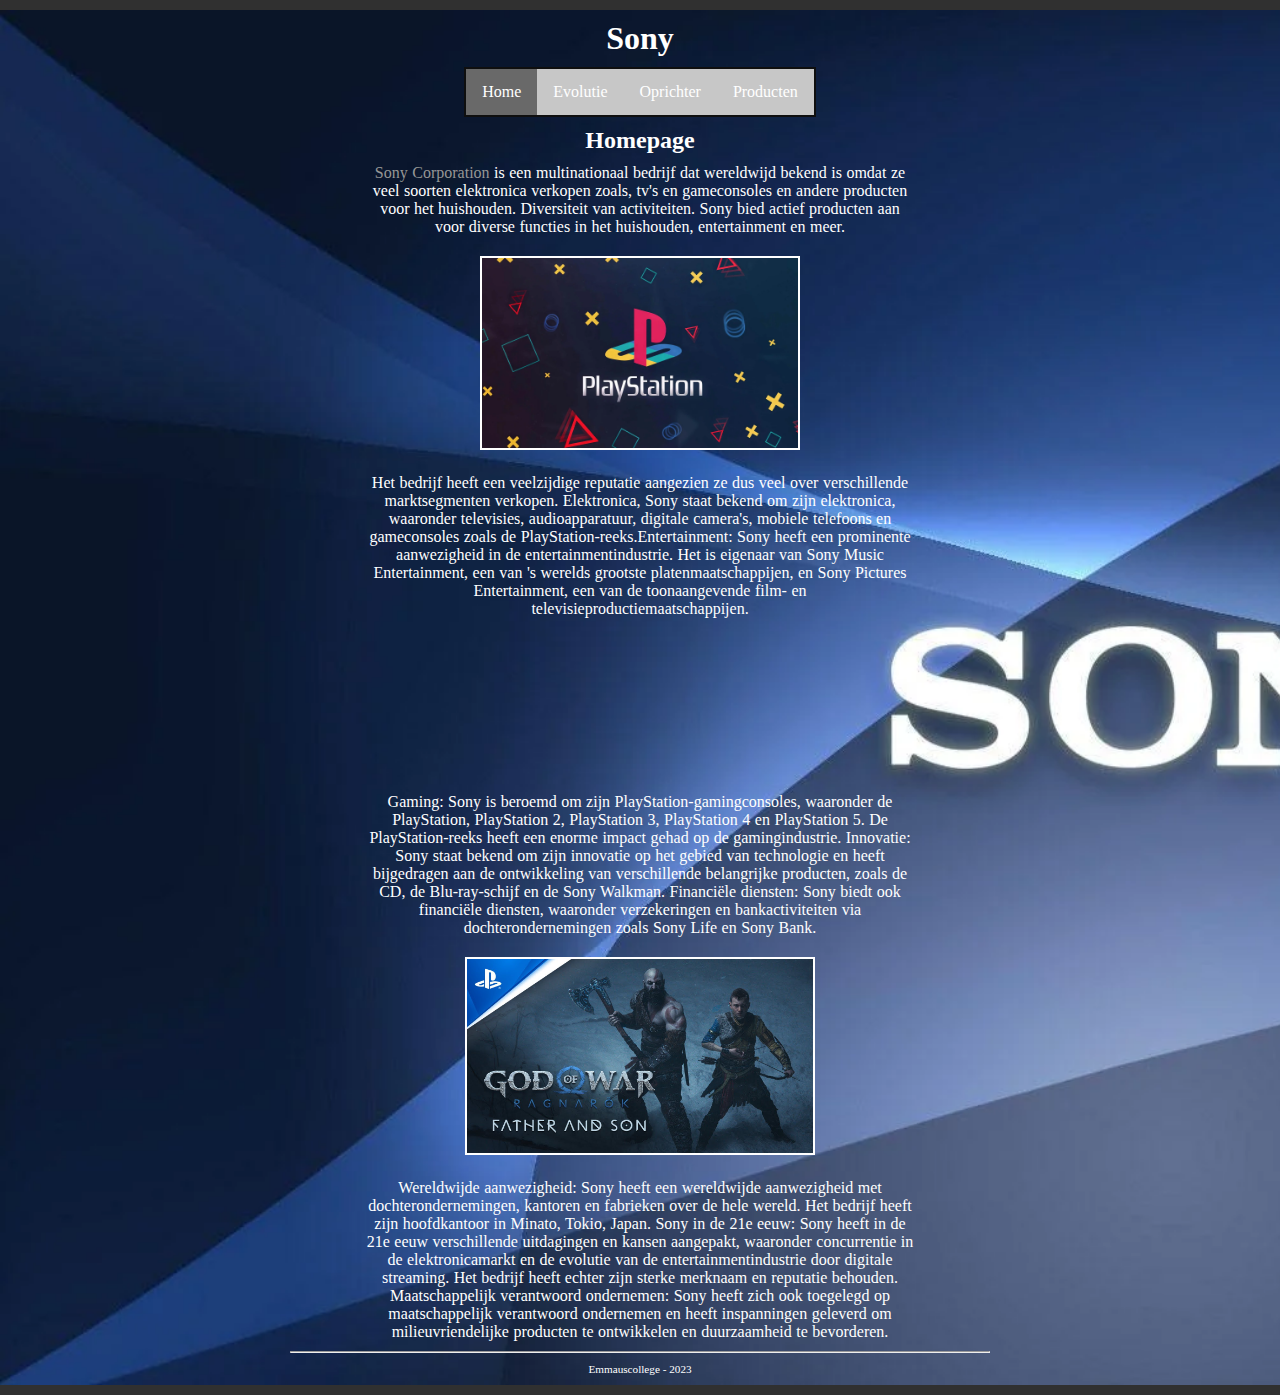
==== index.html @ b1ec5fca "sadasfa" ====
<!DOCTYPE html>

<html lang="nl">

<head>
  <link rel="stylesheet" href="style.css" />
  <style>
    body {
    background-image: url('afbeeldingen/sony3.webp');
    background-repeat: no-repeat;
    background-size: cover;
    }
  </style>
  <title>Sony </title>
  <meta charset="UTF-8" />
</head>

<body>
  <div class="page">

    <header>
      <h1 id="hoofdtitel" class="belangrijk">Sony</h1>
    </header>

    <nav class='list'>
      <ul>
        <li><a class="active" href="index.html">Home</a></li>
        <li><a href="overmij.html">Evolutie</a></li>
        <li><a href="info.html">Oprichter</a></li>
        <li><a href="producten.html">Producten</a></li>
      </ul>
    </nav>

    <main>
      <h2>Homepage</h2>
      <div>
        <p class='item-tekst'>
          <a href="https://www.sony.nl/">Sony Corporation</a> is een multinationaal  bedrijf dat wereldwijd 
        bekend is omdat ze veel soorten elektronica verkopen zoals, tv's en gameconsoles en andere producten voor het 
        huishouden. Diversiteit van activiteiten. Sony bied actief producten aan voor diverse 
        functies in het huishouden, entertainment en meer. <br> <img id="item-plaatje" src='afbeeldingen/sony5.webp'>  <br> Het bedrijf heeft een veelzijdige reputatie aangezien ze dus 
        veel over verschillende marktsegmenten verkopen.  Elektronica, Sony staat bekend om zijn         
        elektronica, waaronder televisies, audioapparatuur, digitale camera's, mobiele telefoons en gameconsoles zoals 
        de PlayStation-reeks.Entertainment: Sony heeft een prominente aanwezigheid in de entertainmentindustrie.  Het               is eigenaar van Sony Music Entertainment, een van 's werelds grootste platenmaatschappijen, en Sony Pictures 
        Entertainment, een van de toonaangevende film- en televisieproductiemaatschappijen. </p>
        <p class='item-tekst2'> Gaming: Sony is beroemd om 
        zijn PlayStation-gamingconsoles,
          waaronder de PlayStation, PlayStation 2, PlayStation 3, PlayStation 4 en 
        PlayStation 5.
          De PlayStation-reeks heeft een enorme impact gehad op de gamingindustrie. Innovatie: Sony staat             bekend om zijn innovatie op het gebied van technologie en heeft bijgedragen aan de ontwikkeling van 
        verschillende belangrijke producten, zoals de CD, de Blu-ray-schijf en de Sony Walkman. 
        Financiële diensten: Sony biedt ook financiële diensten, waaronder verzekeringen en bankactiviteiten via 
        dochterondernemingen zoals Sony Life en Sony Bank. <br> <img id="item-plaatje2" src='afbeeldingen/kratos.jpeg'>  <br> Wereldwijde aanwezigheid: Sony heeft een wereldwijde 
        aanwezigheid met dochterondernemingen, kantoren en fabrieken over de hele wereld. Het bedrijf heeft zijn 
        hoofdkantoor in Minato, Tokio, Japan. Sony in de 21e eeuw: Sony heeft in de 21e eeuw verschillende uitdagingen en kansen aangepakt, waaronder concurrentie in de elektronicamarkt en de evolutie van de entertainmentindustrie door digitale streaming. Het bedrijf heeft echter zijn sterke merknaam en reputatie behouden. Maatschappelijk verantwoord ondernemen: Sony heeft zich ook toegelegd op maatschappelijk verantwoord ondernemen en heeft inspanningen geleverd om milieuvriendelijke producten te ontwikkelen en duurzaamheid te bevorderen.
        </p>
         
      </div>

        
    </main>

    <footer>
      <hr>
      <p class="smalltext">Emmauscollege - 2023</p>
    </footer>

  </div>
</body>

</html>
---- style.css ----
/* Instellingen tussen commentaar zijn handig om fouten te helpen vinden, uncomment om aan te zetten */

/* zorg dat elke box een gestippelde rand krijgt, 
   zodat je de afmeting goed kunt zien, 
   letop 1: dit kan de layout soms kan wijzigen 
   letop 2: laat 1 sterretje voor { staan als je commentaar weghaalt */
/*  * {border: 1px dotted black;}   */
  
/* zorg dat elke box een doorzichtige donkere achtergrond krijgt, 
   hoe meer boxen in elkaar hoe donkerder de achtergrondkleur 
   letop: laat 1 sterretje voor { staan als je commentaar weghaalt */
/*  * {background-color: rgba(0,0,0,5%);}  */

/* Basisinstellingen voor alle pagina's, alleen aanpassen als je pro wilt worden */

* {                                        /* geldt voor alles */
  box-sizing: border-box;            /* zorg dat border meetelt bij de width en height van boxen */
  margin: 0px;                             /* standaard marge 0 */
}

html, body {                      /* geldt voor html en body */
  margin: 0px;                    /* standaard marge 0 */
  background-color: #303030;    /* achtergrondkleur lichtgrijs */
  color: #ffffff;               /* tekstkleur donkergrijs */
}  

div {                             /* geldt voor div */
  overflow: hidden;               /* zorgt dat DIV de hoogte krijgt van wat erin zit (anders tellen de floats erin niet mee voor de hoogte en wordt dus wel eens hoogte 0) */
}

/* Indeling voor alle pagina's */

.page {
  width: 700px;                   /* vaste breedte van 700 pixels */
  margin: 10px auto;              /* boven en onder 10 pixels marge, links en rechts marge gelijk verdeeld (gecentreerd) */
}

header, footer {                  /* geldt voor header en footer */
  margin: 10px 0px;
}

main {                       
  text-align: justify;            /* tekst uitvullen */}

h1, h2, h3 {                      /* geldt voor h1 en h2 en h3 */
  margin: 10px 0px;
  text-align: center;             /* tekst centreren */
} 

p {
  margin: 10px 0px;
  text-align: justify;            /* tekst links en rechts uitvullen */
}


/* Indeling voor hoofd pagina */

/* .item {} */ /* hier doen we nog niks mee, dat mag je zelf toevoegen */

#item-plaatje {
  width: 320px;
  border: 2px solid #ffffff;
  align-items: center;
  margin-bottom: 20px;
  margin-top: 20px;
  /* zorgt dat plaatje niet tegen tekst komt */
}

#item-plaatje2 {
  width: 350px;
  border: 2px solid #ffffff;
  align-items: left;
  margin-top: 20px;
  margin-bottom: 20px;
}

.item-tekst {
  width: 550px;
  text-align: center;
  margin: auto;
  word-spacing: 0.5px;
  color: #ffffff;
  
}

.item-tekst2 {
  width: 550px;
  text-align: center;
  margin: auto;
  word-spacing: 0.5px;
  color: #ffffff;
  margin-top: 175px;

}

/* Indeling voor sub pagina */

/* Opmaak voor alle pagina's */

h1, h2, h3 {
      color: #ffffff;
}

.smalltext {
    text-align: center;
    font-size: 0.7em;
}

a {
    color: #969696;
    text-decoration: none;
}

a:hover {
    color: black;
    text-decoration: underline;
}

/* Opmaak voor sub pagina's */

/* Navigatiebalk voor alle pagina's */
nav ul  {
    list-style-type: none;
    margin: auto;
    padding: 0;
    background-color: #c7c7c7;
    overflow: hidden;
    width: fit-content;
    border: 2px solid #0f0f0f
}

nav ul li {
    float: left;
}

nav li a {
    display: block;
    color: #ffffff;
    text-align: center;
    padding: 14px 16px;
    text-decoration: none;
}

nav li a:hover {
    background-color: #b0b0b0;
}

nav li a.active {
    background-color: #696969;
}
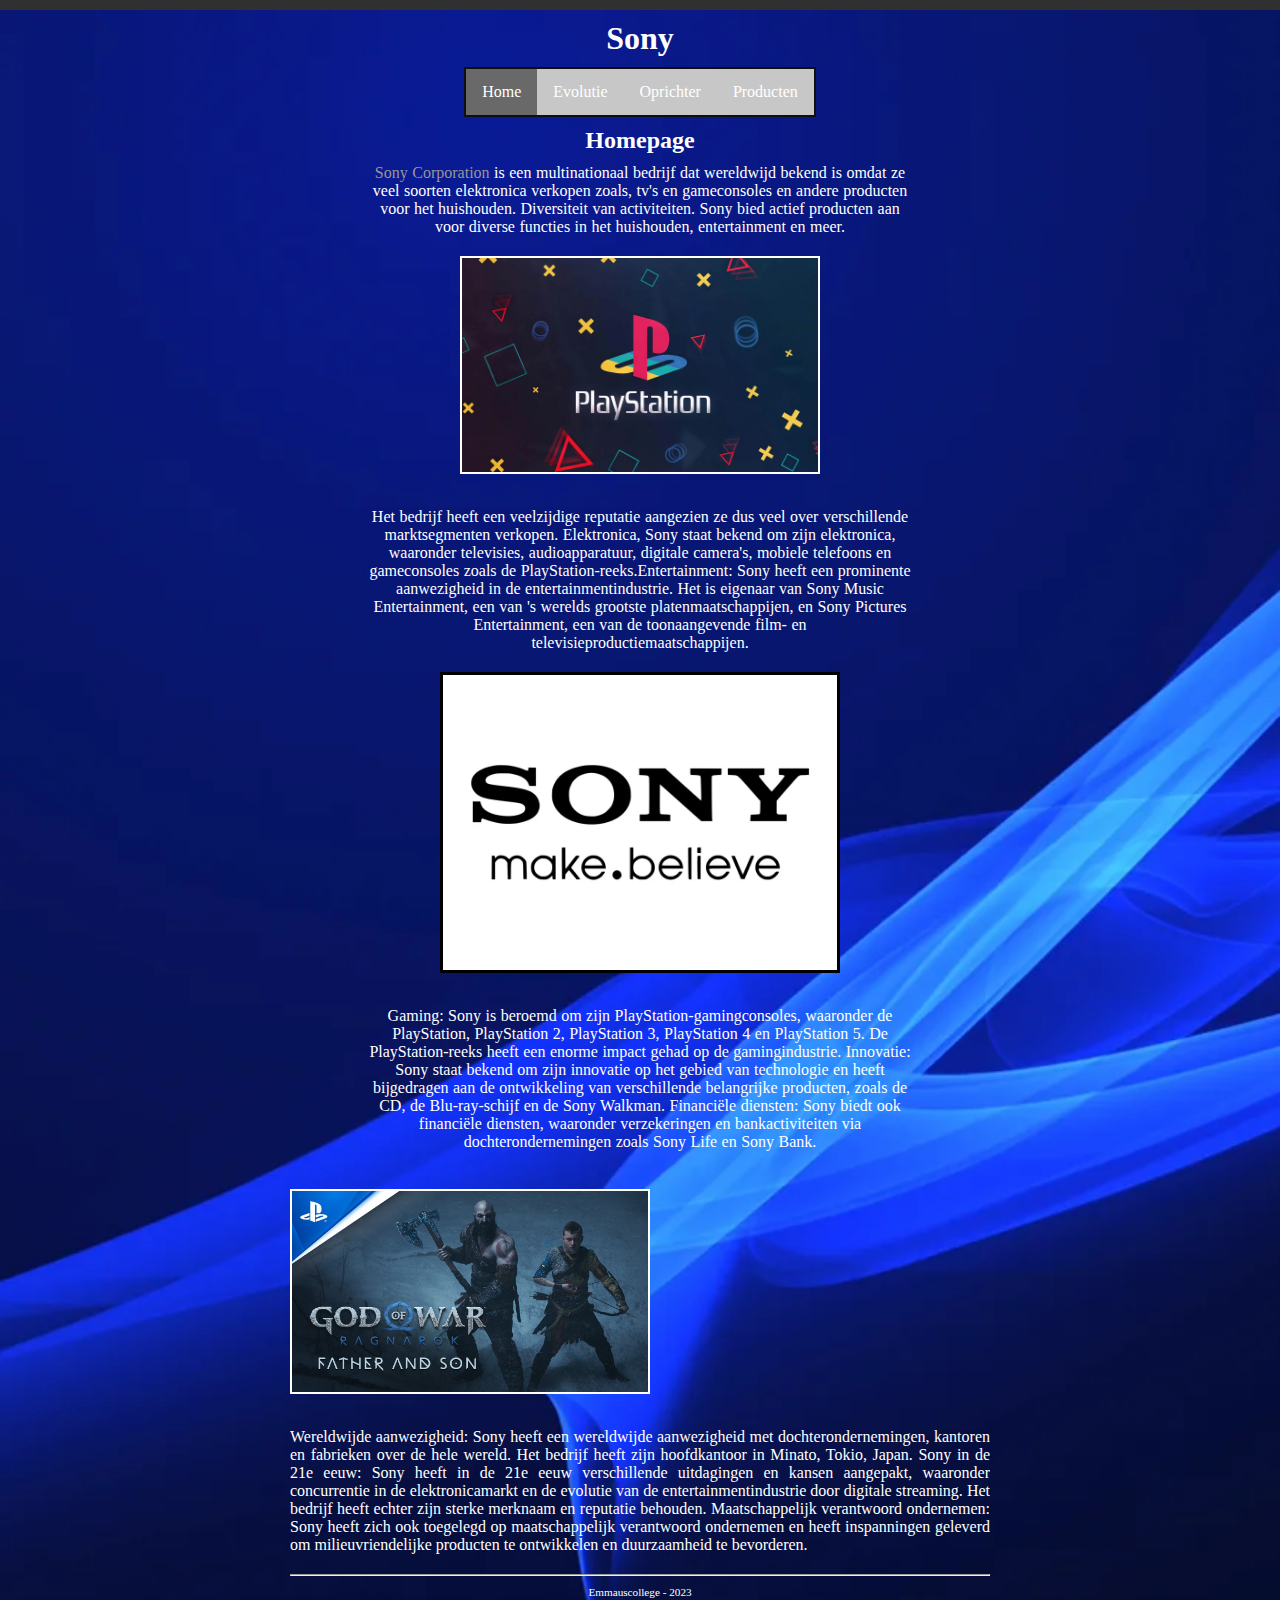
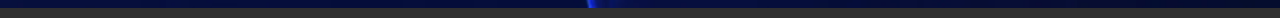
==== commit 7ed3486f: "dgsxg" ====
--- a/index.html
+++ b/index.html
@@ -6,7 +6,7 @@
   <link rel="stylesheet" href="style.css" />
   <style>
     body {
-    background-image: url('afbeeldingen/sony3.webp');
+    background-image: url('afbeeldingen/pslogo.webp');
     background-repeat: no-repeat;
     background-size: cover;
     }
@@ -38,19 +38,19 @@
           <a href="https://www.sony.nl/">Sony Corporation</a> is een multinationaal  bedrijf dat wereldwijd 
         bekend is omdat ze veel soorten elektronica verkopen zoals, tv's en gameconsoles en andere producten voor het 
         huishouden. Diversiteit van activiteiten. Sony bied actief producten aan voor diverse 
-        functies in het huishouden, entertainment en meer. <br> <img id="item-plaatje" src='afbeeldingen/sony5.webp'>  <br> Het bedrijf heeft een veelzijdige reputatie aangezien ze dus 
+        functies in het huishouden, entertainment en meer. <br> <img id="item-plaatje" src='afbeeldingen/sony5.webp'>  <br> <p class='item-tekst2'> Het bedrijf heeft een veelzijdige reputatie aangezien ze dus 
         veel over verschillende marktsegmenten verkopen.  Elektronica, Sony staat bekend om zijn         
         elektronica, waaronder televisies, audioapparatuur, digitale camera's, mobiele telefoons en gameconsoles zoals 
         de PlayStation-reeks.Entertainment: Sony heeft een prominente aanwezigheid in de entertainmentindustrie.  Het               is eigenaar van Sony Music Entertainment, een van 's werelds grootste platenmaatschappijen, en Sony Pictures 
-        Entertainment, een van de toonaangevende film- en televisieproductiemaatschappijen. </p>
-        <p class='item-tekst2'> Gaming: Sony is beroemd om 
+        Entertainment, een van de toonaangevende film- en televisieproductiemaatschappijen. </p> <img id='item-plaatje3' src='afbeeldingen/sonya.webp'>
+        <p class='item-tekst3'> Gaming: Sony is beroemd om 
         zijn PlayStation-gamingconsoles,
           waaronder de PlayStation, PlayStation 2, PlayStation 3, PlayStation 4 en 
         PlayStation 5.
           De PlayStation-reeks heeft een enorme impact gehad op de gamingindustrie. Innovatie: Sony staat             bekend om zijn innovatie op het gebied van technologie en heeft bijgedragen aan de ontwikkeling van 
         verschillende belangrijke producten, zoals de CD, de Blu-ray-schijf en de Sony Walkman. 
         Financiële diensten: Sony biedt ook financiële diensten, waaronder verzekeringen en bankactiviteiten via 
-        dochterondernemingen zoals Sony Life en Sony Bank. <br> <img id="item-plaatje2" src='afbeeldingen/kratos.jpeg'>  <br> Wereldwijde aanwezigheid: Sony heeft een wereldwijde 
+        dochterondernemingen zoals Sony Life en Sony Bank.</p> <br> <img id="item-plaatje2" src='afbeeldingen/kratos.jpeg'>  <br> <p class='item-tekst4'> Wereldwijde aanwezigheid: Sony heeft een wereldwijde 
         aanwezigheid met dochterondernemingen, kantoren en fabrieken over de hele wereld. Het bedrijf heeft zijn 
         hoofdkantoor in Minato, Tokio, Japan. Sony in de 21e eeuw: Sony heeft in de 21e eeuw verschillende uitdagingen en kansen aangepakt, waaronder concurrentie in de elektronicamarkt en de evolutie van de entertainmentindustrie door digitale streaming. Het bedrijf heeft echter zijn sterke merknaam en reputatie behouden. Maatschappelijk verantwoord ondernemen: Sony heeft zich ook toegelegd op maatschappelijk verantwoord ondernemen en heeft inspanningen geleverd om milieuvriendelijke producten te ontwikkelen en duurzaamheid te bevorderen.
         </p>
--- a/style.css
+++ b/style.css
@@ -58,7 +58,7 @@
 /* .item {} */ /* hier doen we nog niks mee, dat mag je zelf toevoegen */
 
 #item-plaatje {
-  width: 320px;
+  width: 360px;
   border: 2px solid #ffffff;
   align-items: center;
   margin-bottom: 20px;
@@ -67,12 +67,21 @@
 }
 
 #item-plaatje2 {
-  width: 350px;
+  width: 360px;
   border: 2px solid #ffffff;
-  align-items: left;
+  align-items: center;
   margin-top: 20px;
   margin-bottom: 20px;
 }
+
+#item-plaatje3 {
+  width: 400px;
+  border: 3px solid #000000;
+  margin-left: 150px;
+  margin-top: 20px;
+  margin-bottom: 20px;
+}
+
 
 .item-tekst {
   width: 550px;
@@ -89,10 +98,29 @@
   margin: auto;
   word-spacing: 0.5px;
   color: #ffffff;
-  margin-top: 175px;
+  margin-top: 10px;
 
 }
 
+.item-tekst3 {
+  width: 550px;
+  text-align: center;
+  margin: auto;
+  word-spacing: 0.5px;
+  color: #ffffff;
+  margin-top: 10px;
+
+}
+
+.tem-tekst4 {
+  width: 550px;
+  text-align: center;
+  margin: auto;
+  word-spacing: 0.5px;
+  color: #ffffff;
+  margin-top: 10px;
+
+}
 /* Indeling voor sub pagina */
 
 /* Opmaak voor alle pagina's */
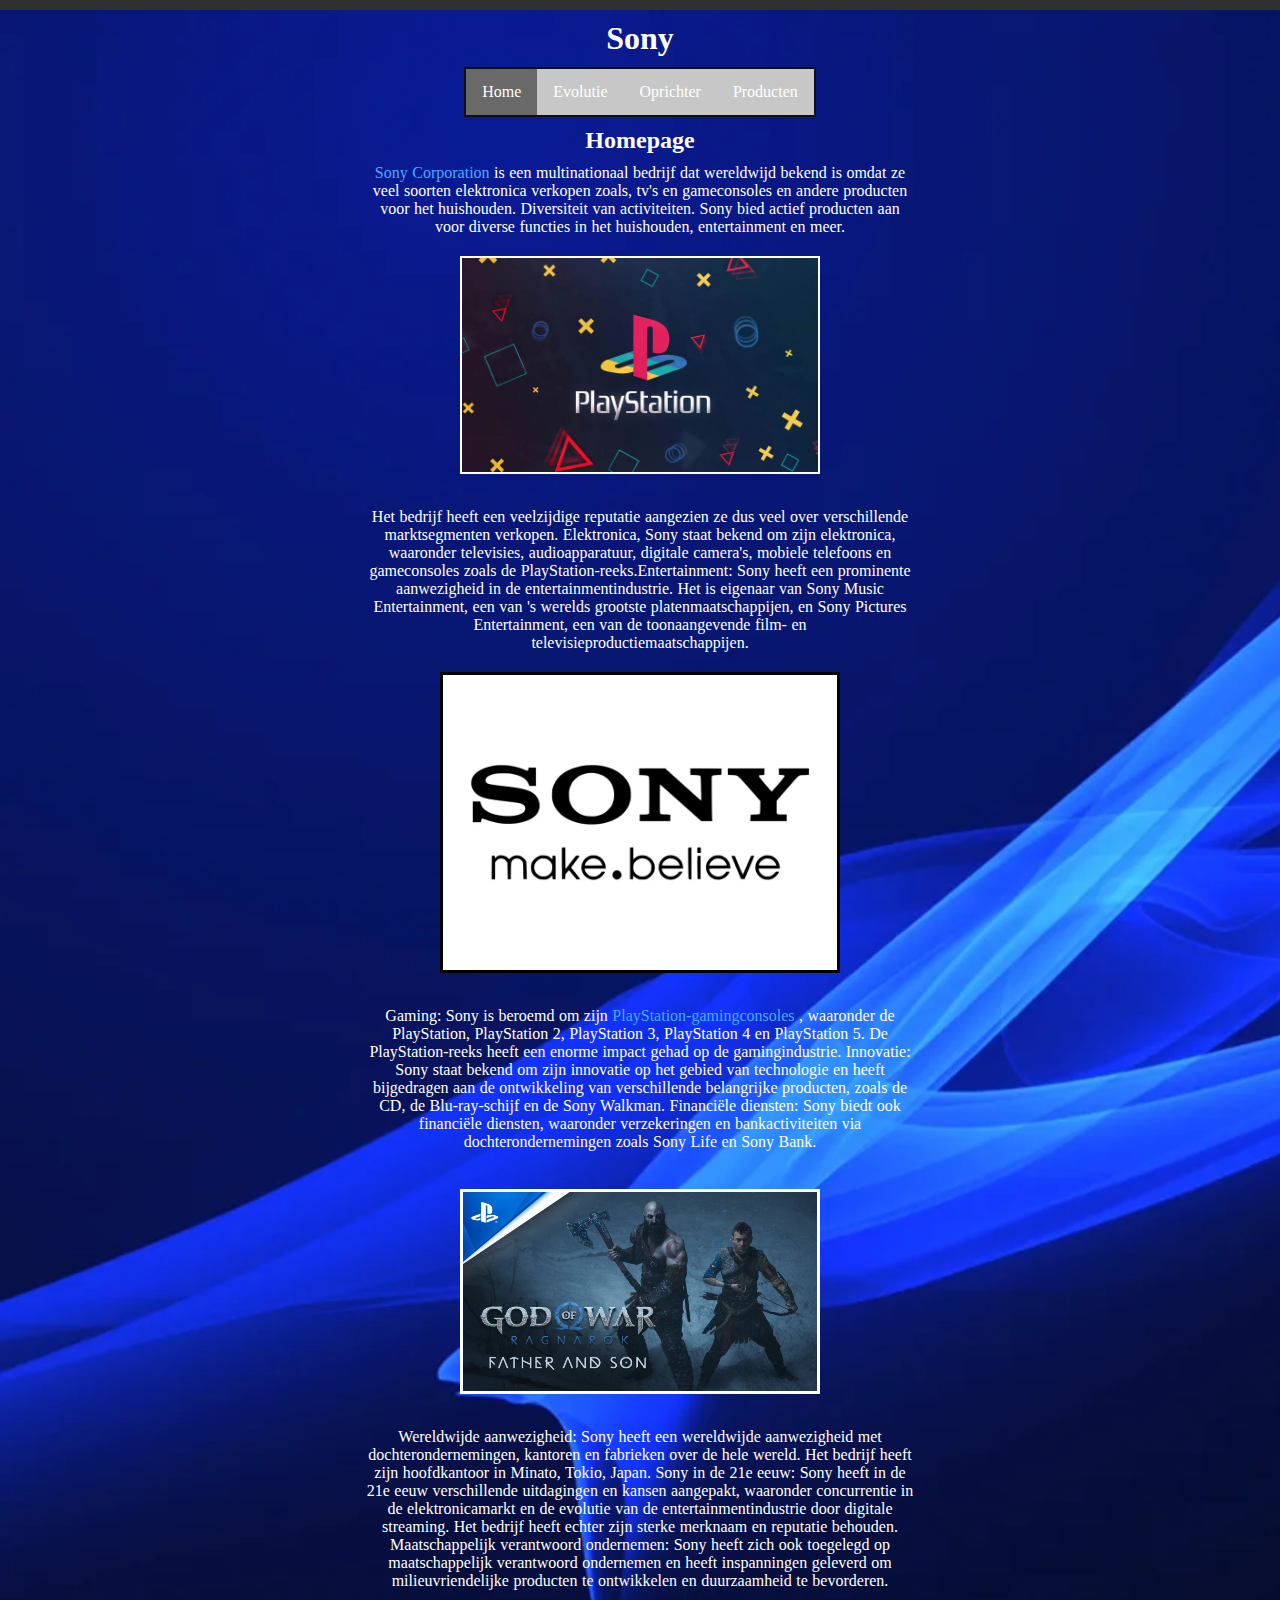
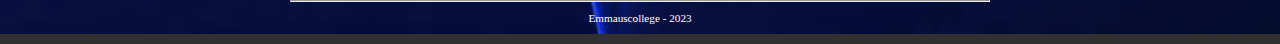
==== commit 4325d552: "afadsfas" ====
--- a/index.html
+++ b/index.html
@@ -42,15 +42,15 @@
         veel over verschillende marktsegmenten verkopen.  Elektronica, Sony staat bekend om zijn         
         elektronica, waaronder televisies, audioapparatuur, digitale camera's, mobiele telefoons en gameconsoles zoals 
         de PlayStation-reeks.Entertainment: Sony heeft een prominente aanwezigheid in de entertainmentindustrie.  Het               is eigenaar van Sony Music Entertainment, een van 's werelds grootste platenmaatschappijen, en Sony Pictures 
-        Entertainment, een van de toonaangevende film- en televisieproductiemaatschappijen. </p> <img id='item-plaatje3' src='afbeeldingen/sonya.webp'>
+        Entertainment, een van de toonaangevende film- en televisieproductiemaatschappijen. </p> <img id='item-plaatje2' src='afbeeldingen/sonya.webp'>
         <p class='item-tekst3'> Gaming: Sony is beroemd om 
-        zijn PlayStation-gamingconsoles,
+        zijn <a href="https://www.playstation.com/nl-nl/"> PlayStation-gamingconsoles </a>,
           waaronder de PlayStation, PlayStation 2, PlayStation 3, PlayStation 4 en 
         PlayStation 5.
           De PlayStation-reeks heeft een enorme impact gehad op de gamingindustrie. Innovatie: Sony staat             bekend om zijn innovatie op het gebied van technologie en heeft bijgedragen aan de ontwikkeling van 
         verschillende belangrijke producten, zoals de CD, de Blu-ray-schijf en de Sony Walkman. 
         Financiële diensten: Sony biedt ook financiële diensten, waaronder verzekeringen en bankactiviteiten via 
-        dochterondernemingen zoals Sony Life en Sony Bank.</p> <br> <img id="item-plaatje2" src='afbeeldingen/kratos.jpeg'>  <br> <p class='item-tekst4'> Wereldwijde aanwezigheid: Sony heeft een wereldwijde 
+        dochterondernemingen zoals Sony Life en Sony Bank.</p> <br> <img id="item-plaatje3" src='afbeeldingen/kratos.jpeg'>  <br> <p class='item-tekst4'> Wereldwijde aanwezigheid: Sony heeft een wereldwijde 
         aanwezigheid met dochterondernemingen, kantoren en fabrieken over de hele wereld. Het bedrijf heeft zijn 
         hoofdkantoor in Minato, Tokio, Japan. Sony in de 21e eeuw: Sony heeft in de 21e eeuw verschillende uitdagingen en kansen aangepakt, waaronder concurrentie in de elektronicamarkt en de evolutie van de entertainmentindustrie door digitale streaming. Het bedrijf heeft echter zijn sterke merknaam en reputatie behouden. Maatschappelijk verantwoord ondernemen: Sony heeft zich ook toegelegd op maatschappelijk verantwoord ondernemen en heeft inspanningen geleverd om milieuvriendelijke producten te ontwikkelen en duurzaamheid te bevorderen.
         </p>
--- a/style.css
+++ b/style.css
@@ -60,24 +60,23 @@
 #item-plaatje {
   width: 360px;
   border: 2px solid #ffffff;
-  align-items: center;
   margin-bottom: 20px;
   margin-top: 20px;
   /* zorgt dat plaatje niet tegen tekst komt */
 }
 
 #item-plaatje2 {
-  width: 360px;
-  border: 2px solid #ffffff;
-  align-items: center;
+  width: 400px;
+  border: 3px solid #000000;
+  margin-left: 150px;
   margin-top: 20px;
   margin-bottom: 20px;
 }
 
 #item-plaatje3 {
-  width: 400px;
-  border: 3px solid #000000;
-  margin-left: 150px;
+  width: 360px;
+  border: 3px solid #ffffff;
+  margin-left: 170px;
   margin-top: 20px;
   margin-bottom: 20px;
 }
@@ -112,7 +111,7 @@
 
 }
 
-.tem-tekst4 {
+.item-tekst4 {
   width: 550px;
   text-align: center;
   margin: auto;
@@ -135,12 +134,12 @@
 }
 
 a {
-    color: #969696;
+    color: #4da9fe;
     text-decoration: none;
 }
 
 a:hover {
-    color: black;
+    color: #7ce4fe;
     text-decoration: underline;
 }
 
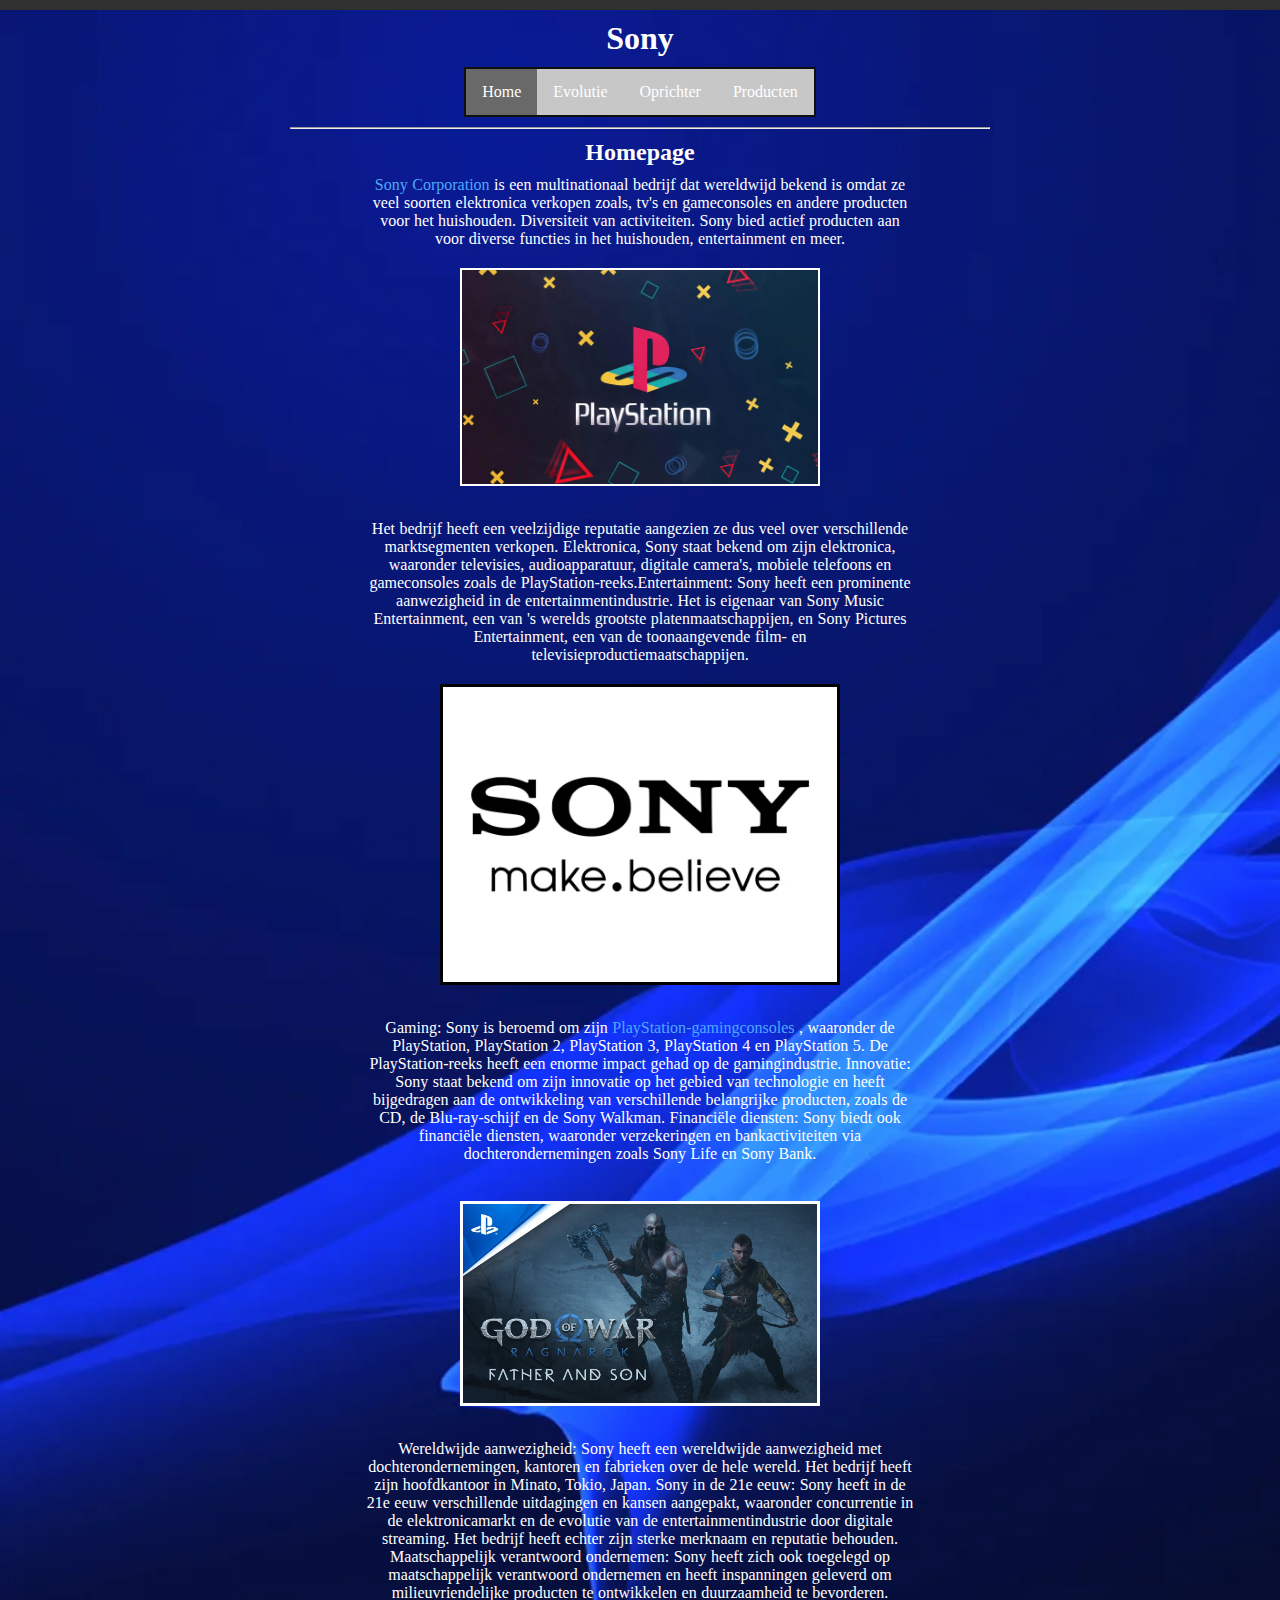
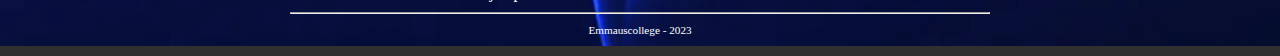
==== commit 8fe99cbe: "cxzcbgdfh" ====
--- a/index.html
+++ b/index.html
@@ -17,7 +17,6 @@
 
 <body>
   <div class="page">
-
     <header>
       <h1 id="hoofdtitel" class="belangrijk">Sony</h1>
     </header>
@@ -30,7 +29,12 @@
         <li><a href="producten.html">Producten</a></li>
       </ul>
     </nav>
-
+    
+    <footer>
+      <hr>
+      <p class="smalltext"></p>
+    </footer>
+   
     <main>
       <h2>Homepage</h2>
       <div>
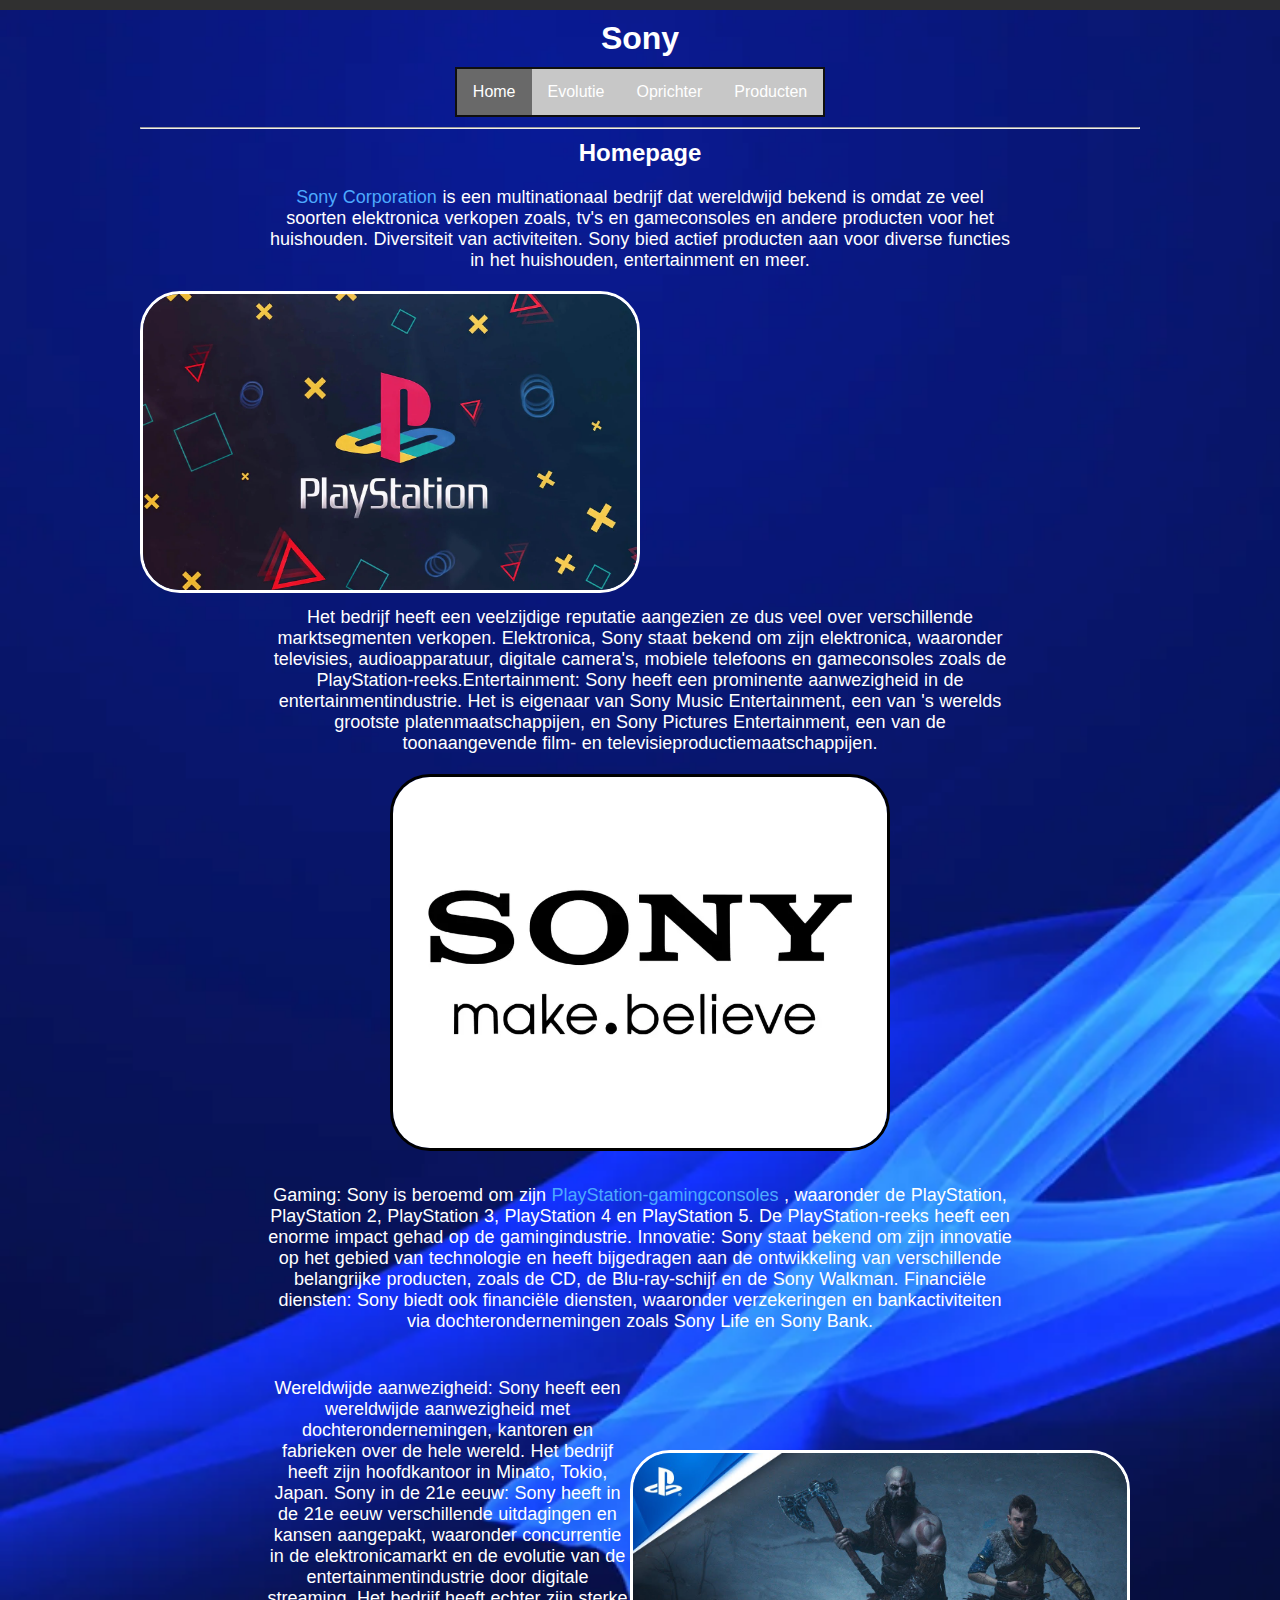
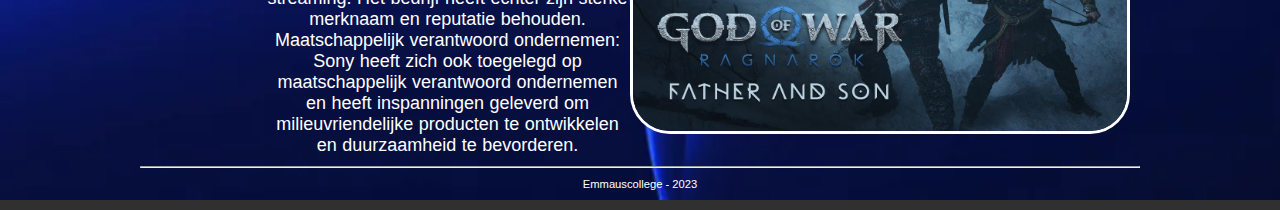
==== commit 41f131dd: "ghhdhjg" ====
--- a/index.html
+++ b/index.html
@@ -6,9 +6,9 @@
   <link rel="stylesheet" href="style.css" />
   <style>
     body {
-    background-image: url('afbeeldingen/pslogo.webp');
-    background-repeat: no-repeat;
-    background-size: cover;
+      background-image: url('afbeeldingen/pslogo.webp');
+      background-repeat: no-repeat;
+      background-size: cover;
     }
   </style>
   <title>Sony </title>
@@ -29,39 +29,59 @@
         <li><a href="producten.html">Producten</a></li>
       </ul>
     </nav>
-    
+
     <footer>
       <hr>
       <p class="smalltext"></p>
     </footer>
-   
+
     <main>
       <h2>Homepage</h2>
       <div>
         <p class='item-tekst'>
-          <a href="https://www.sony.nl/">Sony Corporation</a> is een multinationaal  bedrijf dat wereldwijd 
-        bekend is omdat ze veel soorten elektronica verkopen zoals, tv's en gameconsoles en andere producten voor het 
-        huishouden. Diversiteit van activiteiten. Sony bied actief producten aan voor diverse 
-        functies in het huishouden, entertainment en meer. <br> <img id="item-plaatje" src='afbeeldingen/sony5.webp'>  <br> <p class='item-tekst2'> Het bedrijf heeft een veelzijdige reputatie aangezien ze dus 
-        veel over verschillende marktsegmenten verkopen.  Elektronica, Sony staat bekend om zijn         
-        elektronica, waaronder televisies, audioapparatuur, digitale camera's, mobiele telefoons en gameconsoles zoals 
-        de PlayStation-reeks.Entertainment: Sony heeft een prominente aanwezigheid in de entertainmentindustrie.  Het               is eigenaar van Sony Music Entertainment, een van 's werelds grootste platenmaatschappijen, en Sony Pictures 
-        Entertainment, een van de toonaangevende film- en televisieproductiemaatschappijen. </p> <img id='item-plaatje2' src='afbeeldingen/sonya.webp'>
-        <p class='item-tekst3'> Gaming: Sony is beroemd om 
-        zijn <a href="https://www.playstation.com/nl-nl/"> PlayStation-gamingconsoles </a>,
-          waaronder de PlayStation, PlayStation 2, PlayStation 3, PlayStation 4 en 
-        PlayStation 5.
-          De PlayStation-reeks heeft een enorme impact gehad op de gamingindustrie. Innovatie: Sony staat             bekend om zijn innovatie op het gebied van technologie en heeft bijgedragen aan de ontwikkeling van 
-        verschillende belangrijke producten, zoals de CD, de Blu-ray-schijf en de Sony Walkman. 
-        Financiële diensten: Sony biedt ook financiële diensten, waaronder verzekeringen en bankactiviteiten via 
-        dochterondernemingen zoals Sony Life en Sony Bank.</p> <br> <img id="item-plaatje3" src='afbeeldingen/kratos.jpeg'>  <br> <p class='item-tekst4'> Wereldwijde aanwezigheid: Sony heeft een wereldwijde 
-        aanwezigheid met dochterondernemingen, kantoren en fabrieken over de hele wereld. Het bedrijf heeft zijn 
-        hoofdkantoor in Minato, Tokio, Japan. Sony in de 21e eeuw: Sony heeft in de 21e eeuw verschillende uitdagingen en kansen aangepakt, waaronder concurrentie in de elektronicamarkt en de evolutie van de entertainmentindustrie door digitale streaming. Het bedrijf heeft echter zijn sterke merknaam en reputatie behouden. Maatschappelijk verantwoord ondernemen: Sony heeft zich ook toegelegd op maatschappelijk verantwoord ondernemen en heeft inspanningen geleverd om milieuvriendelijke producten te ontwikkelen en duurzaamheid te bevorderen.
+          <a href="https://www.sony.nl/">Sony Corporation</a> is een multinationaal bedrijf dat wereldwijd
+          bekend is omdat ze veel soorten elektronica verkopen zoals, tv's en gameconsoles en andere
+          producten voor het huishouden. Diversiteit van activiteiten. Sony bied actief producten
+          aan voor diverse functies in het huishouden, entertainment en meer.
         </p>
-         
+        <img id="item-plaatje" src='afbeeldingen/sony5.webp'>
+        <p class='item-tekst2'>
+          Het bedrijf heeft een veelzijdige reputatie aangezien ze dus
+          veel over verschillende marktsegmenten verkopen. Elektronica, Sony staat bekend om zijn
+          elektronica, waaronder televisies, audioapparatuur, digitale camera's, mobiele telefoons en
+          gameconsoles zoals
+          de PlayStation-reeks.Entertainment: Sony heeft een prominente aanwezigheid in de
+          entertainmentindustrie. Het is eigenaar van Sony Music Entertainment, een van 's
+          werelds
+          grootste platenmaatschappijen, en Sony Pictures
+          Entertainment, een van de toonaangevende film- en televisieproductiemaatschappijen.
+        </p>
+        <img id='item-plaatje2' src='afbeeldingen/sonya.webp'>
+        <p class='item-tekst3'>
+          Gaming: Sony is beroemd om
+          zijn
+          <a href="https://www.playstation.com/nl-nl/"> PlayStation-gamingconsoles </a>,
+          waaronder de PlayStation, PlayStation 2, PlayStation 3, PlayStation 4 en
+          PlayStation 5.
+          De PlayStation-reeks heeft een enorme impact gehad op de gamingindustrie. Innovatie: Sony staat bekend om zijn
+          innovatie op het gebied van technologie en heeft bijgedragen aan de ontwikkeling van
+          verschillende belangrijke producten, zoals de CD, de Blu-ray-schijf en de Sony Walkman.
+          Financiële diensten: Sony biedt ook financiële diensten, waaronder verzekeringen en bankactiviteiten via
+          dochterondernemingen zoals Sony Life en Sony Bank.
+        </p> <br> <img id="item-plaatje3" src='afbeeldingen/kratos.jpeg'> <br>
+        <p class='item-tekst4'> Wereldwijde aanwezigheid: Sony heeft een wereldwijde
+          aanwezigheid met dochterondernemingen, kantoren en fabrieken over de hele wereld. Het bedrijf heeft zijn
+          hoofdkantoor in Minato, Tokio, Japan. Sony in de 21e eeuw: Sony heeft in de 21e eeuw verschillende uitdagingen
+          en kansen aangepakt, waaronder concurrentie in de elektronicamarkt en de evolutie van de
+          entertainmentindustrie door digitale streaming. Het bedrijf heeft echter zijn sterke merknaam en reputatie
+          behouden. Maatschappelijk verantwoord ondernemen: Sony heeft zich ook toegelegd op maatschappelijk verantwoord
+          ondernemen en heeft inspanningen geleverd om milieuvriendelijke producten te ontwikkelen en duurzaamheid te
+          bevorderen.
+        </p>
+
       </div>
 
-        
+
     </main>
 
     <footer>
--- a/style.css
+++ b/style.css
@@ -31,12 +31,13 @@
 /* Indeling voor alle pagina's */
 
 .page {
-  width: 700px;                   /* vaste breedte van 700 pixels */
+  width: 1000px;                   /* vaste breedte van 700 pixels */
   margin: 10px auto;              /* boven en onder 10 pixels marge, links en rechts marge gelijk verdeeld (gecentreerd) */
 }
 
 header, footer {                  /* geldt voor header en footer */
   margin: 10px 0px;
+  font-family: Verdana, Geneva, Tahoma, sans-serif;
 }
 
 main {                       
@@ -44,12 +45,14 @@
 
 h1, h2, h3 {                      /* geldt voor h1 en h2 en h3 */
   margin: 10px 0px;
-  text-align: center;             /* tekst centreren */
+  text-align: center;
+  font-family: Verdana, Geneva, Tahoma, sans-serif;/* tekst centreren */
 } 
 
 p {
   margin: 10px 0px;
-  text-align: justify;            /* tekst links en rechts uitvullen */
+  text-align: justify;  
+  font-family: Verdana, Geneva, Tahoma, sans-serif; /* tekst links en rechts uitvullen */
 }
 
 
@@ -58,42 +61,50 @@
 /* .item {} */ /* hier doen we nog niks mee, dat mag je zelf toevoegen */
 
 #item-plaatje {
-  width: 360px;
-  border: 2px solid #ffffff;
-  margin-bottom: 20px;
+  width: 500px;
+  border: 3px solid #ffffff;
+  border-radius: 40px;
   margin-top: 20px;
   /* zorgt dat plaatje niet tegen tekst komt */
 }
 
 #item-plaatje2 {
-  width: 400px;
+  width: 500px;
   border: 3px solid #000000;
-  margin-left: 150px;
+  border-radius: 40px;
+  margin-left: 250px;
   margin-top: 20px;
   margin-bottom: 20px;
 }
 
 #item-plaatje3 {
-  width: 360px;
+  width: 500px;
+  float: right;
+  margin-right: 10px;
   border: 3px solid #ffffff;
-  margin-left: 170px;
-  margin-top: 20px;
+  border-radius: 40px;
+  margin-top: 100px;
   margin-bottom: 20px;
 }
 
 
 .item-tekst {
-  width: 550px;
+  width: 750px;
   text-align: center;
+  font-size: 18px;
+  font-family: Verdana, Geneva, Tahoma, sans-serif;
   margin: auto;
   word-spacing: 0.5px;
   color: #ffffff;
+  margin-top: 10px;
   
 }
 
 .item-tekst2 {
-  width: 550px;
+  width: 750px;
   text-align: center;
+  font-size: 18px;
+  font-family: Verdana, Geneva, Tahoma, sans-serif;
   margin: auto;
   word-spacing: 0.5px;
   color: #ffffff;
@@ -102,8 +113,10 @@
 }
 
 .item-tekst3 {
-  width: 550px;
+  width: 750px;
   text-align: center;
+  font-size: 18px;
+  font-family: Verdana, Geneva, Tahoma, sans-serif;
   margin: auto;
   word-spacing: 0.5px;
   color: #ffffff;
@@ -112,8 +125,10 @@
 }
 
 .item-tekst4 {
-  width: 550px;
+  width: 750px;
   text-align: center;
+  font-size: 18px;
+  font-family: Verdana, Geneva, Tahoma, sans-serif;
   margin: auto;
   word-spacing: 0.5px;
   color: #ffffff;
@@ -131,6 +146,7 @@
 .smalltext {
     text-align: center;
     font-size: 0.7em;
+    font-family: Verdana, Geneva, Tahoma, sans-serif;
 }
 
 a {
@@ -153,11 +169,13 @@
     background-color: #c7c7c7;
     overflow: hidden;
     width: fit-content;
-    border: 2px solid #0f0f0f
+    border: 2px solid #0f0f0f;
+  font-family: Verdana, Geneva, Tahoma, sans-serif;
 }
 
 nav ul li {
     float: left;
+  font-family: Verdana, Geneva, Tahoma, sans-serif;
 }
 
 nav li a {
@@ -166,12 +184,15 @@
     text-align: center;
     padding: 14px 16px;
     text-decoration: none;
+  font-family: Verdana, Geneva, Tahoma, sans-serif;
 }
 
 nav li a:hover {
     background-color: #b0b0b0;
+  font-family: Verdana, Geneva, Tahoma, sans-serif;
 }
 
 nav li a.active {
     background-color: #696969;
+  font-family: Verdana, Geneva, Tahoma, sans-serif;
 }
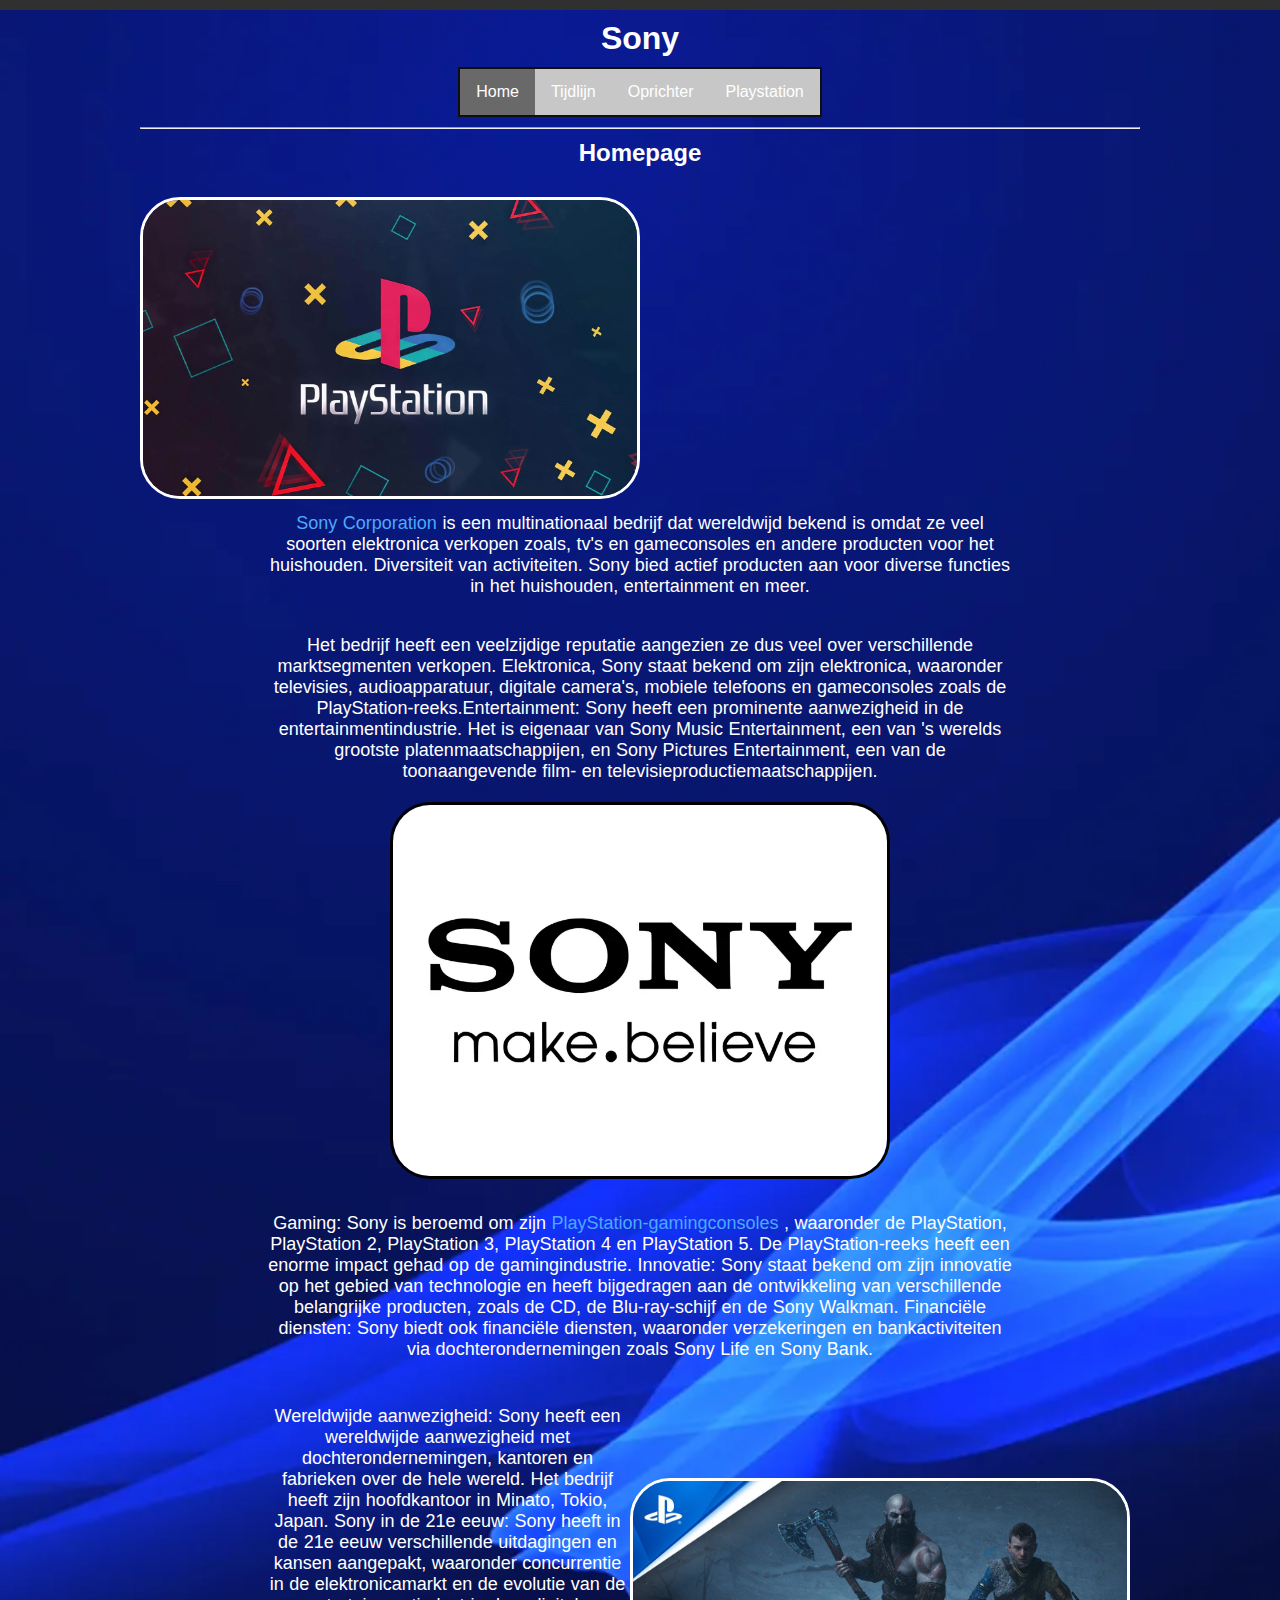
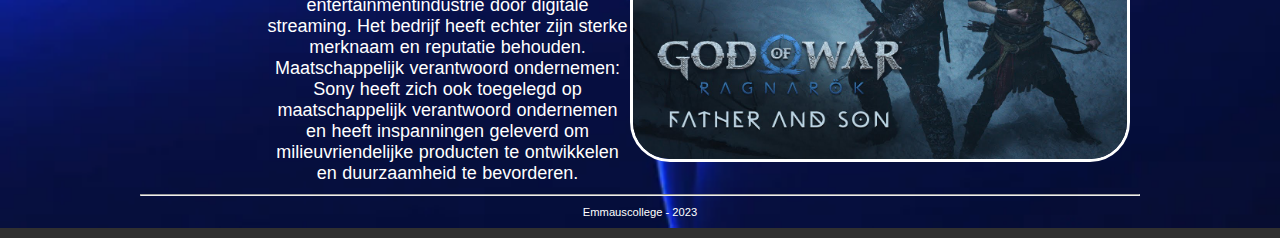
==== commit 406dba25: "dsfsdfsd" ====
--- a/index.html
+++ b/index.html
@@ -9,9 +9,9 @@
       background-image: url('afbeeldingen/pslogo.webp');
       background-repeat: no-repeat;
       background-size: cover;
-    }
+      }
   </style>
-  <title>Sony </title>
+  <title>Sony</title>
   <meta charset="UTF-8" />
 </head>
 
@@ -24,64 +24,63 @@
     <nav class='list'>
       <ul>
         <li><a class="active" href="index.html">Home</a></li>
-        <li><a href="overmij.html">Evolutie</a></li>
-        <li><a href="info.html">Oprichter</a></li>
-        <li><a href="producten.html">Producten</a></li>
+        <li><a href="tijdlijn.html">Tijdlijn</a></li>
+        <li><a href="oprichter.html">Oprichter</a></li>
+        <li><a href="playstation.html">Playstation</a></li>
       </ul>
     </nav>
-
+    
     <footer>
       <hr>
       <p class="smalltext"></p>
     </footer>
-
+   
     <main>
       <h2>Homepage</h2>
       <div>
+        <a href="producten.html"> <img id="item-plaatje" src='afbeeldingen/sony5.webp'> <a/>
+        <br>
         <p class='item-tekst'>
-          <a href="https://www.sony.nl/">Sony Corporation</a> is een multinationaal bedrijf dat wereldwijd
-          bekend is omdat ze veel soorten elektronica verkopen zoals, tv's en gameconsoles en andere
-          producten voor het huishouden. Diversiteit van activiteiten. Sony bied actief producten
-          aan voor diverse functies in het huishouden, entertainment en meer.
+          <a href="https://www.sony.nl/">Sony Corporation</a> 
+          is een multinationaal bedrijf dat wereldwijd bekend is omdat ze veel soorten elektronica verkopen 
+          zoals, tv's en gameconsoles en andere producten 
+          voor het 
+          huishouden. Diversiteit van activiteiten. Sony bied actief producten aan voor diverse 
+          functies in het huishouden, entertainment en meer. 
+        <p/>
+        <br> 
+        <p class='item-tekst2'>
+        Het bedrijf heeft een veelzijdige reputatie aangezien ze dus 
+        veel over verschillende marktsegmenten verkopen.  Elektronica, Sony staat bekend om zijn         
+        elektronica, waaronder televisies, audioapparatuur, digitale camera's, mobiele telefoons en 
+        gameconsoles zoals 
+        de PlayStation-reeks.Entertainment: Sony heeft een prominente aanwezigheid in de 
+        entertainmentindustrie.  Het is eigenaar van Sony Music Entertainment, een van 's                
+        werelds 
+        grootste platenmaatschappijen, en Sony Pictures 
+        Entertainment, een van de toonaangevende film- en televisieproductiemaatschappijen. 
+        </p> 
+        <img id='item-plaatje2' src='afbeeldingen/sonya.webp'>
+        <p class='item-tekst3'> 
+        Gaming: Sony is beroemd om zijn 
+        <a href="https://www.playstation.com/nl-nl/"> PlayStation-gamingconsoles </a>,
+        waaronder de PlayStation, PlayStation 2, PlayStation 3, PlayStation 4 en 
+        PlayStation 5.
+        De PlayStation-reeks heeft een enorme impact gehad op de gamingindustrie. Innovatie: Sony staat                bekend om zijn innovatie op het gebied van technologie en heeft bijgedragen aan de ontwikkeling van 
+        verschillende belangrijke producten, zoals de CD, de Blu-ray-schijf en de Sony Walkman. 
+        Financiële diensten: Sony biedt ook financiële diensten, waaronder verzekeringen
+        en bankactiviteiten via 
+        dochterondernemingen zoals Sony Life en Sony Bank.</p>
+        <br>
+        <img id="item-plaatje3" src='afbeeldingen/kratos.jpeg'>
+        <br>
+        <p class='item-tekst4'>
+          Wereldwijde aanwezigheid: Sony heeft een wereldwijde 
+          aanwezigheid met dochterondernemingen, kantoren en fabrieken over de hele wereld.
+          Het bedrijf heeft zijn hoofdkantoor in Minato, Tokio, Japan. Sony in de 21e eeuw:
+          Sony heeft in de 21e eeuw verschillende uitdagingen en kansen aangepakt, waaronder concurrentie in de elektronicamarkt en de evolutie van de entertainmentindustrie door digitale streaming. Het bedrijf heeft echter zijn sterke merknaam en reputatie behouden. Maatschappelijk verantwoord ondernemen: Sony heeft zich ook toegelegd op maatschappelijk verantwoord ondernemen en heeft inspanningen geleverd om milieuvriendelijke producten te ontwikkelen en duurzaamheid te bevorderen.
         </p>
-        <img id="item-plaatje" src='afbeeldingen/sony5.webp'>
-        <p class='item-tekst2'>
-          Het bedrijf heeft een veelzijdige reputatie aangezien ze dus
-          veel over verschillende marktsegmenten verkopen. Elektronica, Sony staat bekend om zijn
-          elektronica, waaronder televisies, audioapparatuur, digitale camera's, mobiele telefoons en
-          gameconsoles zoals
-          de PlayStation-reeks.Entertainment: Sony heeft een prominente aanwezigheid in de
-          entertainmentindustrie. Het is eigenaar van Sony Music Entertainment, een van 's
-          werelds
-          grootste platenmaatschappijen, en Sony Pictures
-          Entertainment, een van de toonaangevende film- en televisieproductiemaatschappijen.
-        </p>
-        <img id='item-plaatje2' src='afbeeldingen/sonya.webp'>
-        <p class='item-tekst3'>
-          Gaming: Sony is beroemd om
-          zijn
-          <a href="https://www.playstation.com/nl-nl/"> PlayStation-gamingconsoles </a>,
-          waaronder de PlayStation, PlayStation 2, PlayStation 3, PlayStation 4 en
-          PlayStation 5.
-          De PlayStation-reeks heeft een enorme impact gehad op de gamingindustrie. Innovatie: Sony staat bekend om zijn
-          innovatie op het gebied van technologie en heeft bijgedragen aan de ontwikkeling van
-          verschillende belangrijke producten, zoals de CD, de Blu-ray-schijf en de Sony Walkman.
-          Financiële diensten: Sony biedt ook financiële diensten, waaronder verzekeringen en bankactiviteiten via
-          dochterondernemingen zoals Sony Life en Sony Bank.
-        </p> <br> <img id="item-plaatje3" src='afbeeldingen/kratos.jpeg'> <br>
-        <p class='item-tekst4'> Wereldwijde aanwezigheid: Sony heeft een wereldwijde
-          aanwezigheid met dochterondernemingen, kantoren en fabrieken over de hele wereld. Het bedrijf heeft zijn
-          hoofdkantoor in Minato, Tokio, Japan. Sony in de 21e eeuw: Sony heeft in de 21e eeuw verschillende uitdagingen
-          en kansen aangepakt, waaronder concurrentie in de elektronicamarkt en de evolutie van de
-          entertainmentindustrie door digitale streaming. Het bedrijf heeft echter zijn sterke merknaam en reputatie
-          behouden. Maatschappelijk verantwoord ondernemen: Sony heeft zich ook toegelegd op maatschappelijk verantwoord
-          ondernemen en heeft inspanningen geleverd om milieuvriendelijke producten te ontwikkelen en duurzaamheid te
-          bevorderen.
-        </p>
-
       </div>
-
-
     </main>
 
     <footer>
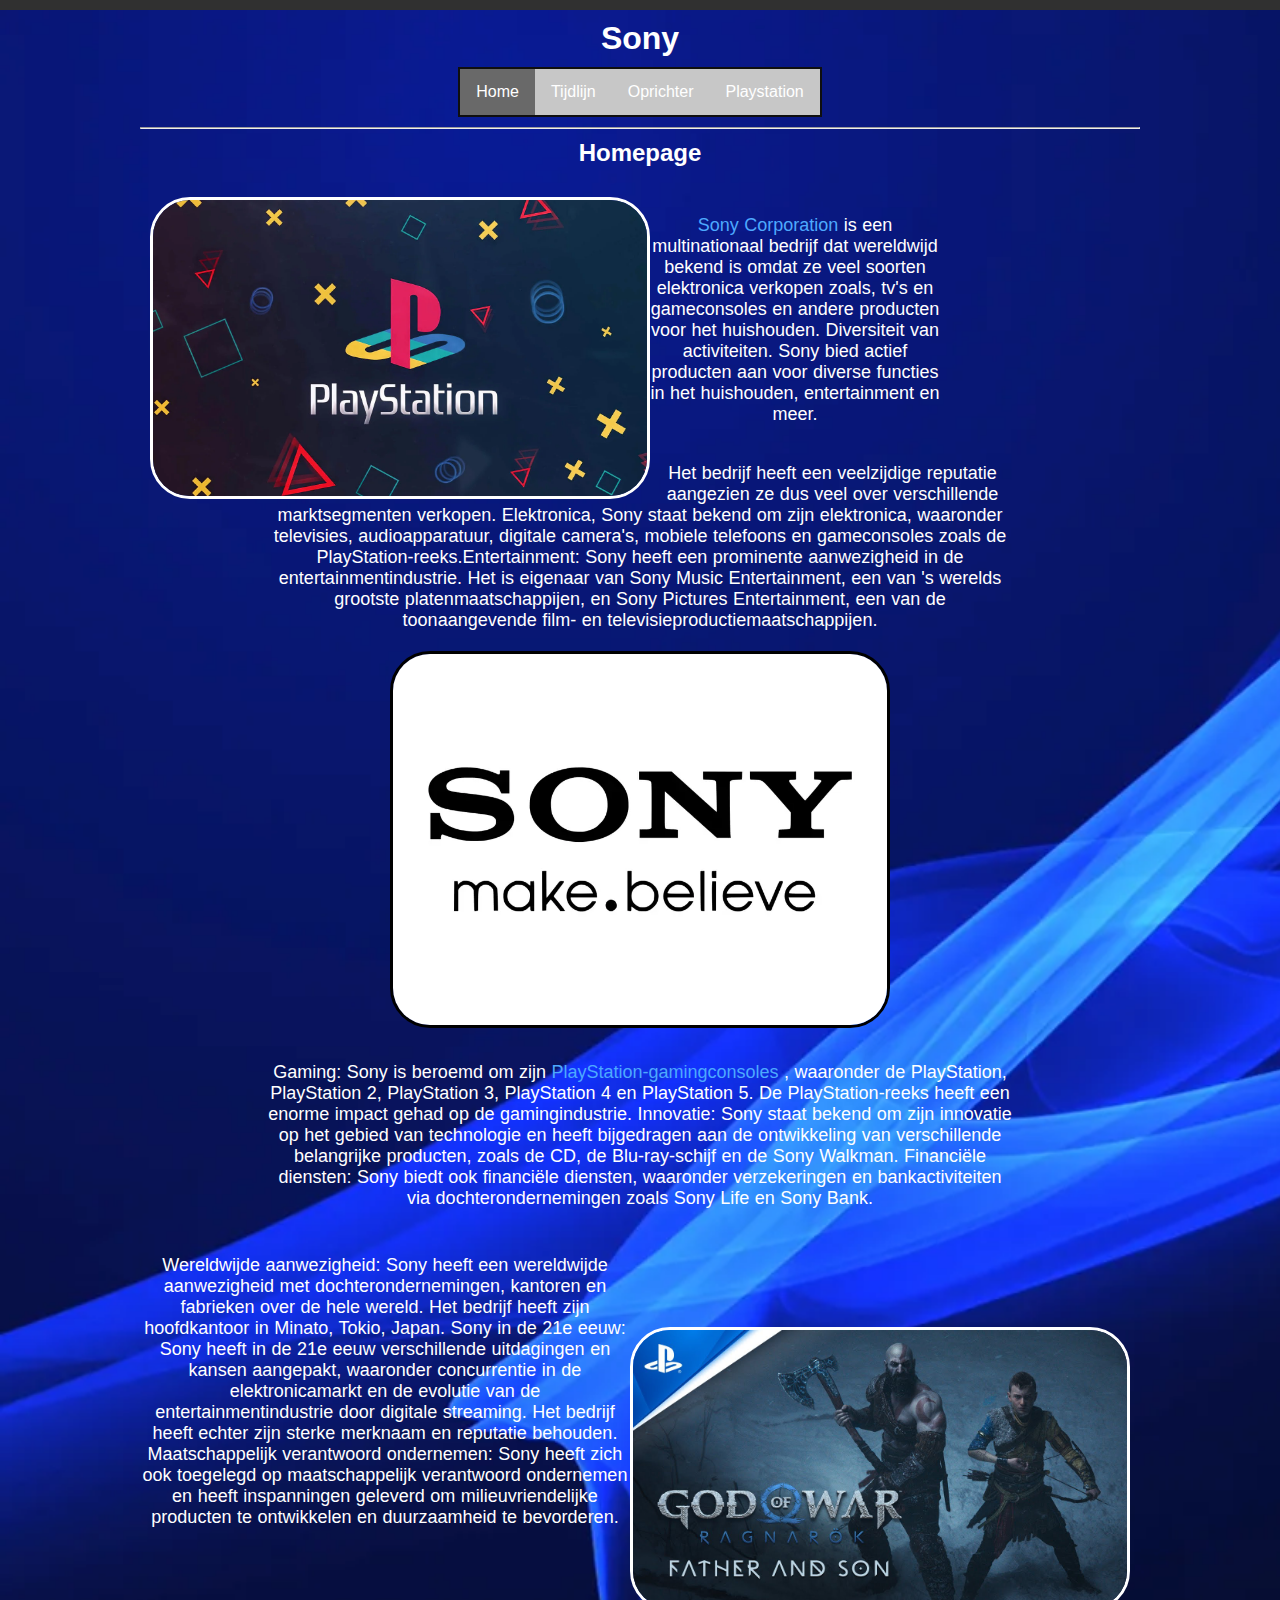
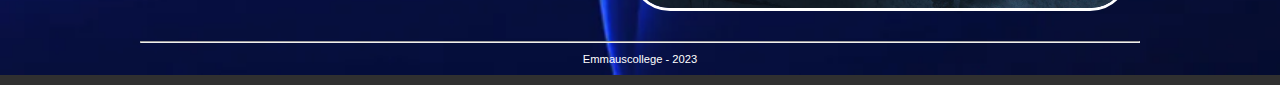
==== commit a9db284c: "concept 0.1" ====
--- a/index.html
+++ b/index.html
@@ -38,7 +38,7 @@
     <main>
       <h2>Homepage</h2>
       <div>
-        <a href="producten.html"> <img id="item-plaatje" src='afbeeldingen/sony5.webp'> <a/>
+        <a href="playstation.html"> <img id="item-plaatje-met-link" src='afbeeldingen/sony5.webp'> <a/>
         <br>
         <p class='item-tekst'>
           <a href="https://www.sony.nl/">Sony Corporation</a> 
--- a/style.css
+++ b/style.css
@@ -5,7 +5,7 @@
    letop 1: dit kan de layout soms kan wijzigen 
    letop 2: laat 1 sterretje voor { staan als je commentaar weghaalt */
 /*  * {border: 1px dotted black;}   */
-  
+
 /* zorg dat elke box een doorzichtige donkere achtergrond krijgt, 
    hoe meer boxen in elkaar hoe donkerder de achtergrondkleur 
    letop: laat 1 sterretje voor { staan als je commentaar weghaalt */
@@ -31,7 +31,7 @@
 /* Indeling voor alle pagina's */
 
 .page {
-  width: 1000px;                   /* vaste breedte van 700 pixels */
+  width: 1000px;            /* vaste breedte van 700 pixels */
   margin: 10px auto;              /* boven en onder 10 pixels marge, links en rechts marge gelijk verdeeld (gecentreerd) */
 }
 
@@ -62,10 +62,20 @@
 
 #item-plaatje {
   width: 500px;
+  float: left;
   border: 3px solid #ffffff;
   border-radius: 40px;
   margin-top: 20px;
-  /* zorgt dat plaatje niet tegen tekst komt */
+}
+
+#item-plaatje-met-link {
+  width: 500px;
+  float: left;
+  border: 3px solid #ffffff;
+  border-radius: 40px;
+  margin-top: 20px;
+  margin-left: 10px;
+  transition: transform .2s;
 }
 
 #item-plaatje2 {
@@ -87,17 +97,23 @@
   margin-bottom: 20px;
 }
 
+#item-plaatje-middengroot {
+  width: 1000px;
+  border: 3px solid #000000;
+  border-radius: 40px;
+  margin-top: 20px;
+  margin-bottom: 20px;
+}
 
 .item-tekst {
   width: 750px;
   text-align: center;
   font-size: 18px;
   font-family: Verdana, Geneva, Tahoma, sans-serif;
-  margin: auto;
-  word-spacing: 0.5px;
-  color: #ffffff;
-  margin-top: 10px;
-  
+  margin-top: 20px;
+  margin-left: 50px;
+  word-spacing: 0.5px;
+  color: #ffffff;
 }
 
 .item-tekst2 {
@@ -109,7 +125,6 @@
   word-spacing: 0.5px;
   color: #ffffff;
   margin-top: 10px;
-
 }
 
 .item-tekst3 {
@@ -121,11 +136,10 @@
   word-spacing: 0.5px;
   color: #ffffff;
   margin-top: 10px;
-
 }
 
 .item-tekst4 {
-  width: 750px;
+  width: 1000px;
   text-align: center;
   font-size: 18px;
   font-family: Verdana, Geneva, Tahoma, sans-serif;
@@ -133,7 +147,6 @@
   word-spacing: 0.5px;
   color: #ffffff;
   margin-top: 10px;
-
 }
 /* Indeling voor sub pagina */
 
@@ -196,3 +209,7 @@
     background-color: #696969;
   font-family: Verdana, Geneva, Tahoma, sans-serif;
 }
+
+#item-plaatje-met-link:hover {
+  transform:scale(1.04);
+}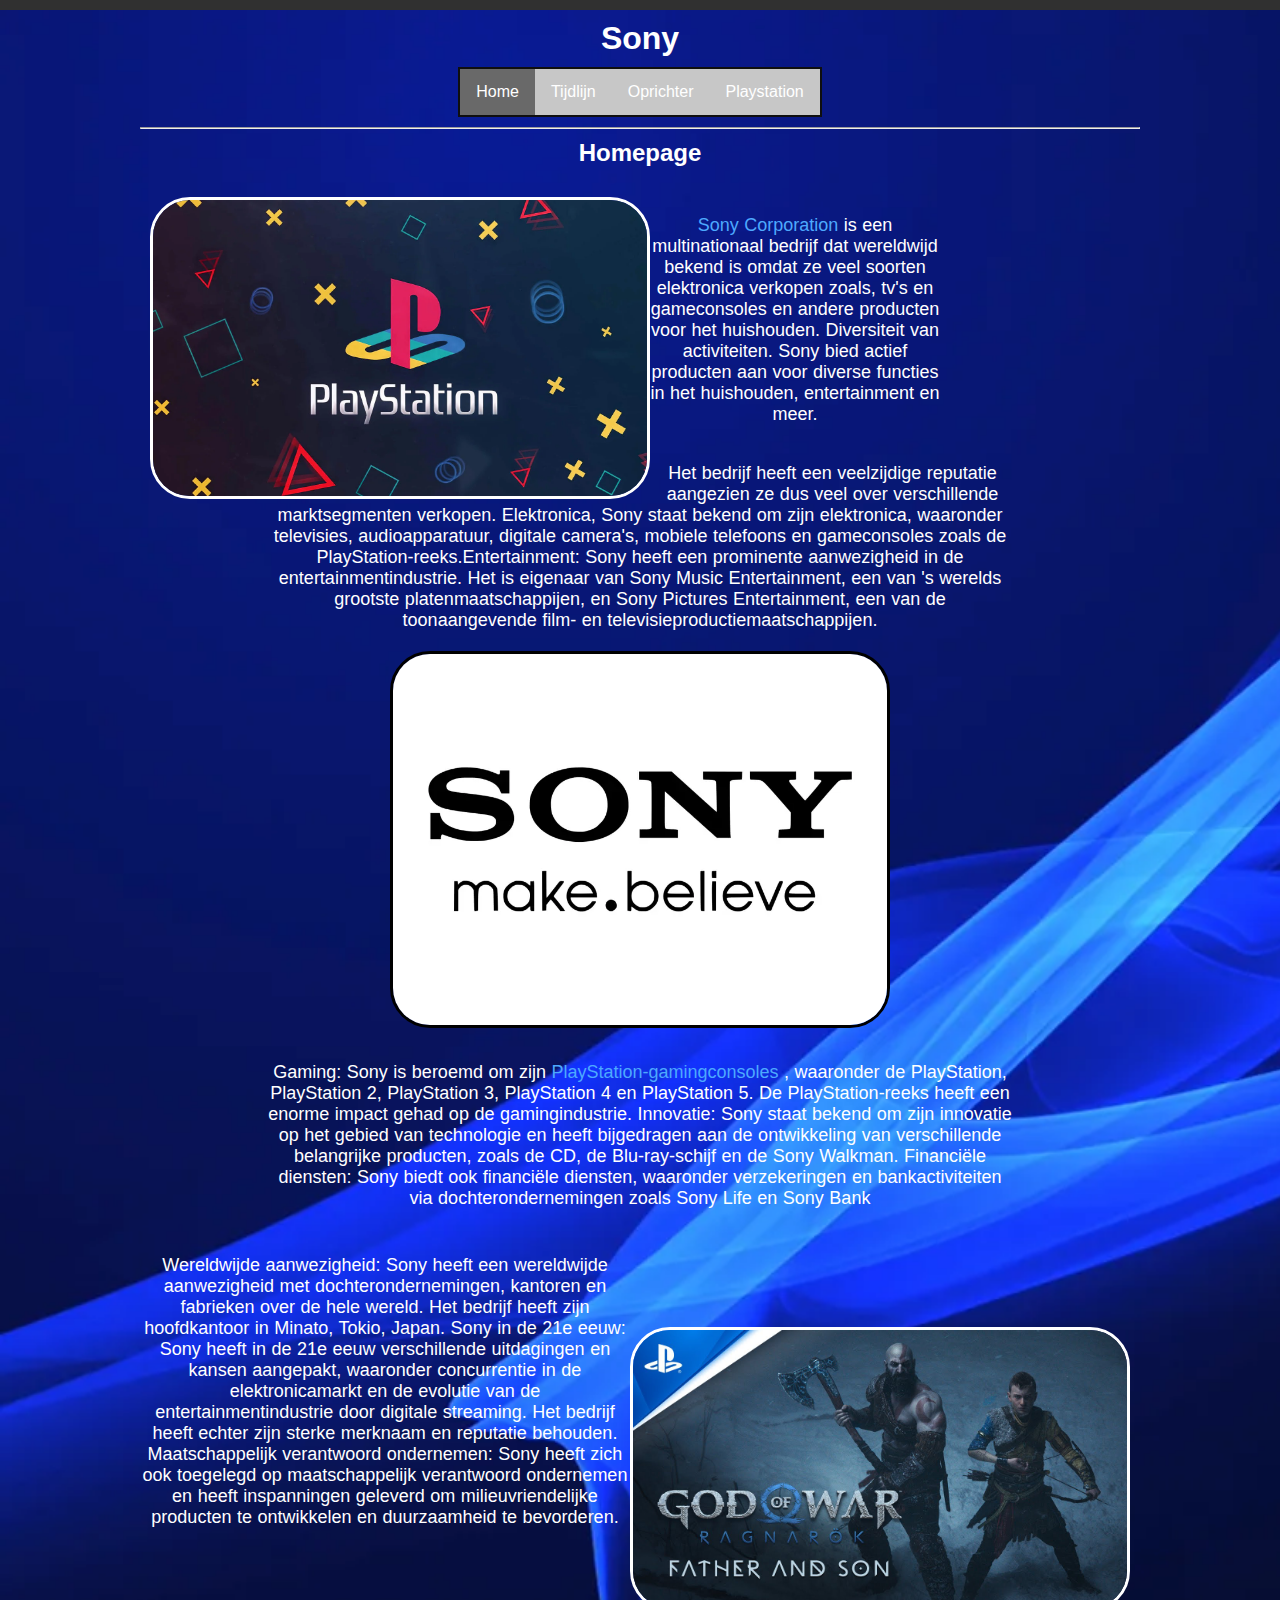
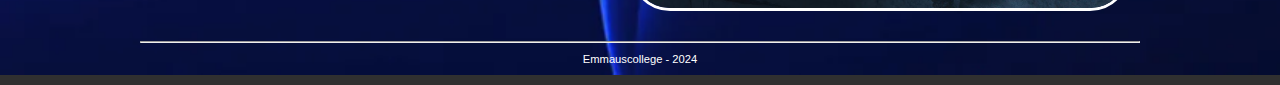
==== commit bb0be509: "final release" ====
--- a/index.html
+++ b/index.html
@@ -9,9 +9,10 @@
       background-image: url('afbeeldingen/pslogo.webp');
       background-repeat: no-repeat;
       background-size: cover;
-      }
+    }
   </style>
   <title>Sony</title>
+  <meta name="viewport" content="width=device-width, initial-scale=1.0"> <!-- probeer mobiel beter te maken -->
   <meta charset="UTF-8" />
 </head>
 
@@ -29,63 +30,69 @@
         <li><a href="playstation.html">Playstation</a></li>
       </ul>
     </nav>
-    
+
     <footer>
       <hr>
       <p class="smalltext"></p>
     </footer>
-   
+
     <main>
       <h2>Homepage</h2>
       <div>
-        <a href="playstation.html"> <img id="item-plaatje-met-link" src='afbeeldingen/sony5.webp'> <a/>
-        <br>
-        <p class='item-tekst'>
-          <a href="https://www.sony.nl/">Sony Corporation</a> 
-          is een multinationaal bedrijf dat wereldwijd bekend is omdat ze veel soorten elektronica verkopen 
-          zoals, tv's en gameconsoles en andere producten 
-          voor het 
-          huishouden. Diversiteit van activiteiten. Sony bied actief producten aan voor diverse 
-          functies in het huishouden, entertainment en meer. 
-        <p/>
-        <br> 
-        <p class='item-tekst2'>
-        Het bedrijf heeft een veelzijdige reputatie aangezien ze dus 
-        veel over verschillende marktsegmenten verkopen.  Elektronica, Sony staat bekend om zijn         
-        elektronica, waaronder televisies, audioapparatuur, digitale camera's, mobiele telefoons en 
-        gameconsoles zoals 
-        de PlayStation-reeks.Entertainment: Sony heeft een prominente aanwezigheid in de 
-        entertainmentindustrie.  Het is eigenaar van Sony Music Entertainment, een van 's                
-        werelds 
-        grootste platenmaatschappijen, en Sony Pictures 
-        Entertainment, een van de toonaangevende film- en televisieproductiemaatschappijen. 
-        </p> 
-        <img id='item-plaatje2' src='afbeeldingen/sonya.webp'>
-        <p class='item-tekst3'> 
-        Gaming: Sony is beroemd om zijn 
-        <a href="https://www.playstation.com/nl-nl/"> PlayStation-gamingconsoles </a>,
-        waaronder de PlayStation, PlayStation 2, PlayStation 3, PlayStation 4 en 
-        PlayStation 5.
-        De PlayStation-reeks heeft een enorme impact gehad op de gamingindustrie. Innovatie: Sony staat                bekend om zijn innovatie op het gebied van technologie en heeft bijgedragen aan de ontwikkeling van 
-        verschillende belangrijke producten, zoals de CD, de Blu-ray-schijf en de Sony Walkman. 
-        Financiële diensten: Sony biedt ook financiële diensten, waaronder verzekeringen
-        en bankactiviteiten via 
-        dochterondernemingen zoals Sony Life en Sony Bank.</p>
-        <br>
-        <img id="item-plaatje3" src='afbeeldingen/kratos.jpeg'>
-        <br>
-        <p class='item-tekst4'>
-          Wereldwijde aanwezigheid: Sony heeft een wereldwijde 
-          aanwezigheid met dochterondernemingen, kantoren en fabrieken over de hele wereld.
-          Het bedrijf heeft zijn hoofdkantoor in Minato, Tokio, Japan. Sony in de 21e eeuw:
-          Sony heeft in de 21e eeuw verschillende uitdagingen en kansen aangepakt, waaronder concurrentie in de elektronicamarkt en de evolutie van de entertainmentindustrie door digitale streaming. Het bedrijf heeft echter zijn sterke merknaam en reputatie behouden. Maatschappelijk verantwoord ondernemen: Sony heeft zich ook toegelegd op maatschappelijk verantwoord ondernemen en heeft inspanningen geleverd om milieuvriendelijke producten te ontwikkelen en duurzaamheid te bevorderen.
-        </p>
+        <a href="playstation.html"> <img id="item-plaatje-met-link" src='afbeeldingen/sony5.webp'
+            title="Playstation van Sony" alt="Playstation van Sony"> <a />
+          <br>
+          <p class='item-tekst'>
+            <a href="https://www.sony.nl/">Sony Corporation</a>
+            is een multinationaal bedrijf dat wereldwijd bekend is omdat ze veel soorten elektronica verkopen
+            zoals, tv's en gameconsoles en andere producten
+            voor het
+            huishouden. Diversiteit van activiteiten. Sony bied actief producten aan voor diverse
+            functies in het huishouden, entertainment en meer.
+            <p />
+            <br>
+            <p class='item-tekst2'>
+              Het bedrijf heeft een veelzijdige reputatie aangezien ze dus
+              veel over verschillende marktsegmenten verkopen. Elektronica, Sony staat bekend om zijn
+              elektronica, waaronder televisies, audioapparatuur, digitale camera's, mobiele telefoons en
+              gameconsoles zoals
+              de PlayStation-reeks.Entertainment: Sony heeft een prominente aanwezigheid in de
+              entertainmentindustrie. Het is eigenaar van Sony Music Entertainment, een van 's
+              werelds
+              grootste platenmaatschappijen, en Sony Pictures
+              Entertainment, een van de toonaangevende film- en televisieproductiemaatschappijen.
+            </p>
+            <img id='item-plaatje2' src='afbeeldingen/sonya.webp'>
+            <p class='item-tekst3'>
+              Gaming: Sony is beroemd om zijn
+              <a href="https://www.playstation.com/nl-nl/"> PlayStation-gamingconsoles </a>,
+              waaronder de PlayStation, PlayStation 2, PlayStation 3, PlayStation 4 en PlayStation 5.
+              De PlayStation-reeks heeft een enorme impact gehad op de gamingindustrie. Innovatie: Sony staat
+              bekend om zijn innovatie op het gebied van technologie en heeft bijgedragen aan de ontwikkeling van
+              verschillende belangrijke producten, zoals de CD, de Blu-ray-schijf en de Sony Walkman.
+              Financiële diensten: Sony biedt ook financiële diensten, waaronder verzekeringen
+              en bankactiviteiten via dochterondernemingen zoals Sony Life en Sony Bank
+            </p>
+            <br>
+            <img id="item-plaatje3" src='afbeeldingen/kratos.jpeg' title="Playstation game: God of War Ragnarok">
+            <br>
+            <p class='item-tekst4'>
+              Wereldwijde aanwezigheid: Sony heeft een wereldwijde
+              aanwezigheid met dochterondernemingen, kantoren en fabrieken over de hele wereld.
+              Het bedrijf heeft zijn hoofdkantoor in Minato, Tokio, Japan. Sony in de 21e eeuw:
+              Sony heeft in de 21e eeuw verschillende uitdagingen en kansen aangepakt, waaronder concurrentie
+              in de elektronicamarkt en de evolutie van de entertainmentindustrie door digitale streaming.
+              Het bedrijf heeft echter zijn sterke merknaam en reputatie behouden.
+              Maatschappelijk verantwoord ondernemen: Sony heeft zich ook toegelegd op maatschappelijk verantwoord
+              ondernemen en heeft inspanningen geleverd om milieuvriendelijke producten te ontwikkelen en duurzaamheid
+              te bevorderen.
+            </p>
       </div>
     </main>
 
     <footer>
       <hr>
-      <p class="smalltext">Emmauscollege - 2023</p>
+      <p class="smalltext">Emmauscollege - 2024</p>
     </footer>
 
   </div>
--- a/style.css
+++ b/style.css
@@ -46,6 +46,7 @@
 h1, h2, h3 {                      /* geldt voor h1 en h2 en h3 */
   margin: 10px 0px;
   text-align: center;
+  color: #ffffff;
   font-family: Verdana, Geneva, Tahoma, sans-serif;/* tekst centreren */
 } 
 
@@ -78,6 +79,10 @@
   transition: transform .2s;
 }
 
+#item-plaatje-met-link:hover {
+  transform:scale(1.04);
+}
+
 #item-plaatje2 {
   width: 500px;
   border: 3px solid #000000;
@@ -151,10 +156,6 @@
 /* Indeling voor sub pagina */
 
 /* Opmaak voor alle pagina's */
-
-h1, h2, h3 {
-      color: #ffffff;
-}
 
 .smalltext {
     text-align: center;
@@ -209,7 +210,3 @@
     background-color: #696969;
   font-family: Verdana, Geneva, Tahoma, sans-serif;
 }
-
-#item-plaatje-met-link:hover {
-  transform:scale(1.04);
-}